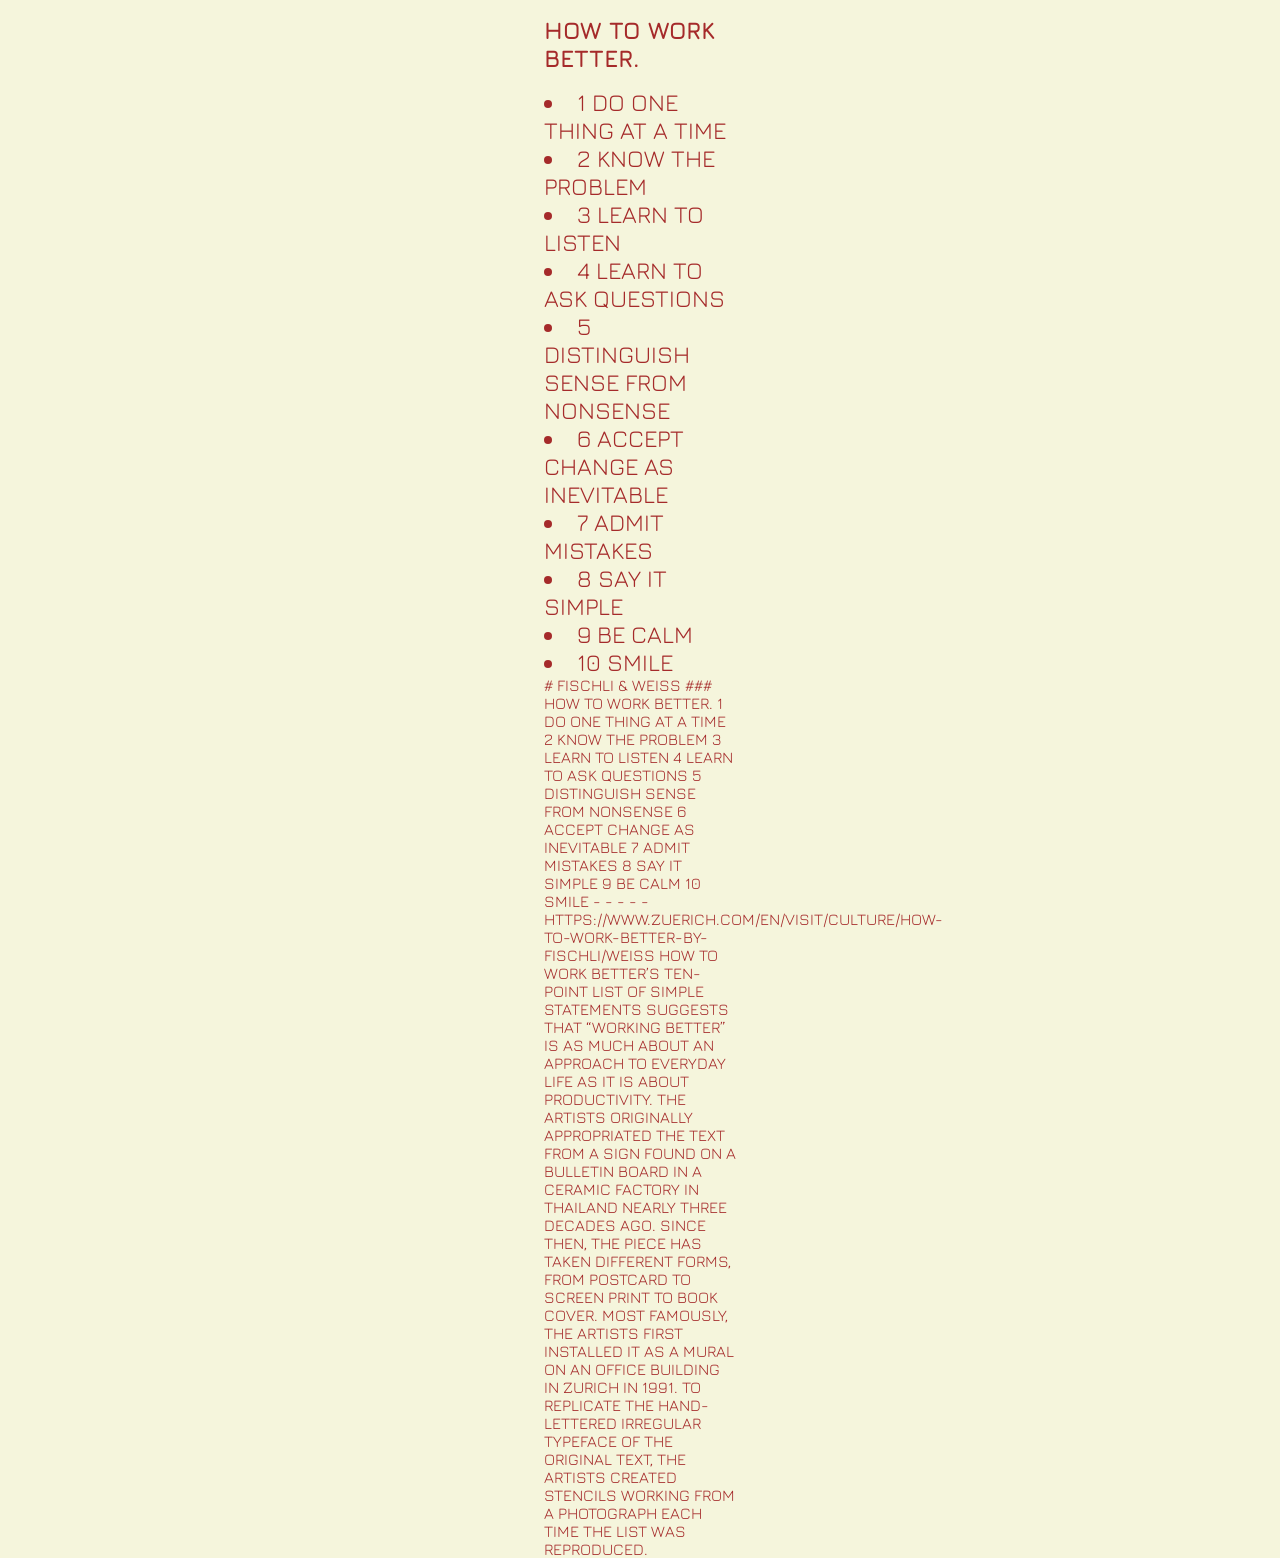
==== how-to-work-better.html @ 9b9a9c3d "Update how-to-work-better.html" ====
<!DOCTYPE html>
<html lang="en">

<head>
    <meta charset="UTF-8">
    <meta name="viewport" content="width=device-width, initial-scale=1.0">
    <title>how to work better.</title>
    <link rel="stylesheet" href="style.css">

    <link rel="preconnect" href="https://fonts.googleapis.com">
    <link rel="preconnect" href="https://fonts.gstatic.com" crossorigin>
    <link href="https://fonts.googleapis.com/css2?family=Jura:wght@300..700&display=swap" rel="stylesheet">

    <style>
        body {
            font-family: "Jura", sans-serif;
            text-transform: uppercase;

            max-width: 12rem;
            margin: auto;

            color: brown;
            background-color: beige;
        }

        h1,
        li {
            font-size: 1.5rem;
        }

        font-size: 1.5rem;
        font-weight: 400;
        margin-bottoms: 0.25rem;
    </style>
</head>

<body>

    <h1>How to work better.</h1>

    <li>1 Do one thing at a time</li>
    <li>2 Know the problem</li>
    <li>3 Learn to listen</li>
    <li>4 Learn to ask questions</li>
    <li>5 Distinguish sense from nonsense</li>
    <li>6 Accept change as inevitable</li>
    <li>7 Admit mistakes</li>
    <li>8 Say it simple</li>
    <li>9 Be calm</li>
    <li>10 Smile</li>

    # Fischli & Weiss
    ### How to work better.


    1 Do one thing at a time

    2 Know the problem

    3 Learn to listen

    4 Learn to ask questions

    5 Distinguish sense from nonsense

    6 Accept change as inevitable

    7 Admit mistakes

    8 Say it simple

    9 Be calm

    10 Smile



    - - - - -

    https://www.zuerich.com/en/visit/culture/how-to-work-better-by-fischli/weiss

    How to Work Better’s ten-point list of simple statements suggests that “working better” is as much about an approach
    to everyday life as it is about productivity.
    The artists originally appropriated the text from a sign found on a bulletin board in a ceramic factory in Thailand
    nearly three decades ago.
    Since then, the piece has taken different forms, from postcard to screen print to book cover.
    Most famously, the artists first installed it as a mural on an office building in Zurich in 1991.
    To replicate the hand-lettered irregular typeface of the original text, the artists created stencils working from a
    photograph each time the list was reproduced.

</body>

</html>
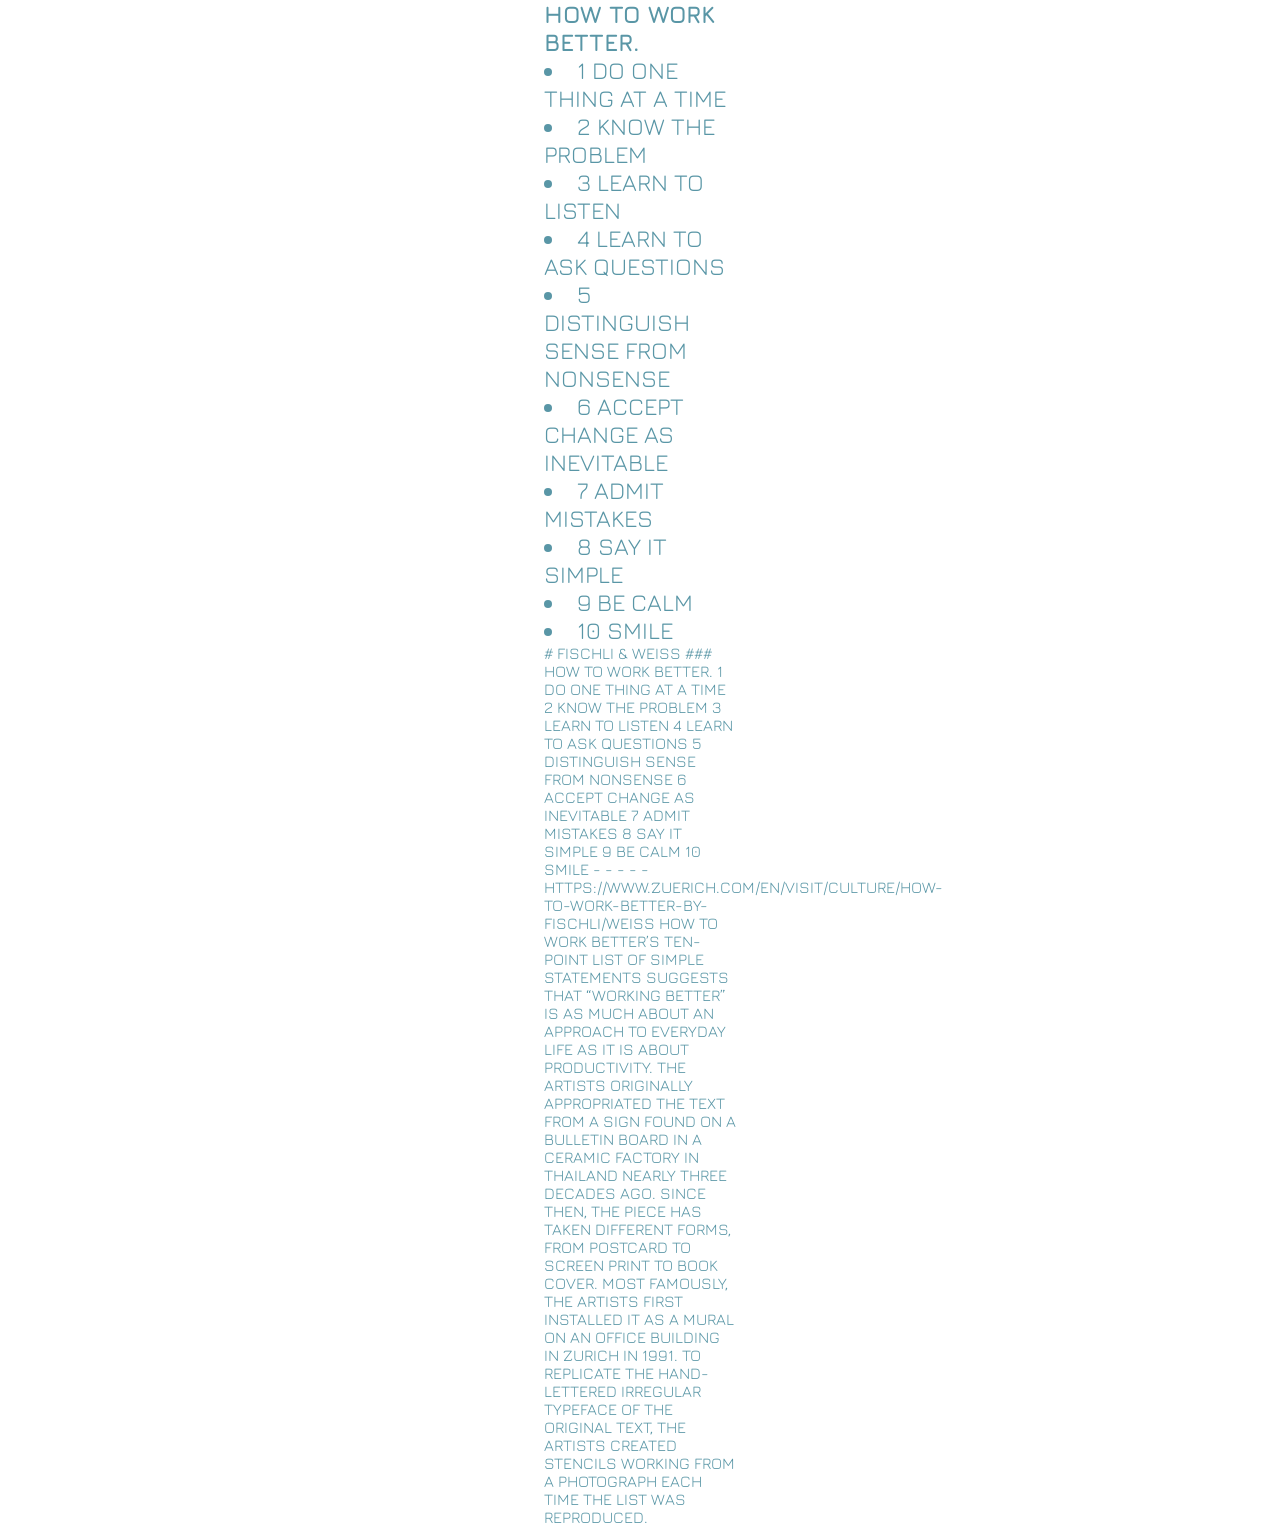
==== commit e5ca2281: "ggg" ====
--- a/how-to-work-better.html
+++ b/how-to-work-better.html
@@ -1,6 +1,5 @@
 <!DOCTYPE html>
 <html lang="en">
-
 <head>
     <meta charset="UTF-8">
     <meta name="viewport" content="width=device-width, initial-scale=1.0">
@@ -12,82 +11,72 @@
     <link href="https://fonts.googleapis.com/css2?family=Jura:wght@300..700&display=swap" rel="stylesheet">
 
     <style>
-        body {
-            font-family: "Jura", sans-serif;
-            text-transform: uppercase;
+        body{
+        font-family: "Jura", sans-serif;
+        text-transform: uppercase;
 
-            max-width: 12rem;
-            margin: auto;
+        max-width: 12rem;
+        margin: auto;
 
-            color: brown;
-            background-color: beige;
+        color: hsl(192,30%,50%);
+        background-color: linear-gradient (#eef,#ccdd);
         }
-
-        h1,
-        li {
-            font-size: 1.5rem;
-        }
-
+        h1, li { font-size: 1.5rem;}
         font-size: 1.5rem;
         font-weight: 400;
         margin-bottoms: 0.25rem;
     </style>
 </head>
-
 <body>
 
     <h1>How to work better.</h1>
 
-    <li>1 Do one thing at a time</li>
-    <li>2 Know the problem</li>
-    <li>3 Learn to listen</li>
-    <li>4 Learn to ask questions</li>
-    <li>5 Distinguish sense from nonsense</li>
-    <li>6 Accept change as inevitable</li>
-    <li>7 Admit mistakes</li>
-    <li>8 Say it simple</li>
-    <li>9 Be calm</li>
-    <li>10 Smile</li>
+    <li>1	Do one thing at a time</li>
+    <li>2	Know the problem</li>
+    <li>3	Learn to listen</li>
+    <li>4	Learn to ask questions</li>
+    <li>5	Distinguish sense from nonsense</li>
+    <li>6	Accept change as inevitable</li>
+    <li>7	Admit mistakes</li>
+    <li>8	Say it simple</li>
+    <li>9	Be calm</li>
+    <li>10	Smile</li>
 
-    # Fischli & Weiss
-    ### How to work better.
+    # 	Fischli & Weiss
+###	How to work better.
 
 
-    1 Do one thing at a time
+1	Do one thing at a time
 
-    2 Know the problem
+2	Know the problem
 
-    3 Learn to listen
+3	Learn to listen
 
-    4 Learn to ask questions
+4	Learn to ask questions
 
-    5 Distinguish sense from nonsense
+5	Distinguish sense from nonsense
 
-    6 Accept change as inevitable
+6	Accept change as inevitable
 
-    7 Admit mistakes
+7	Admit mistakes
 
-    8 Say it simple
+8	Say it simple
 
-    9 Be calm
+9	Be calm
 
-    10 Smile
+10	Smile
 
 
 
-    - - - - -
+- - - - -
 
-    https://www.zuerich.com/en/visit/culture/how-to-work-better-by-fischli/weiss
+https://www.zuerich.com/en/visit/culture/how-to-work-better-by-fischli/weiss
 
-    How to Work Better’s ten-point list of simple statements suggests that “working better” is as much about an approach
-    to everyday life as it is about productivity.
-    The artists originally appropriated the text from a sign found on a bulletin board in a ceramic factory in Thailand
-    nearly three decades ago.
-    Since then, the piece has taken different forms, from postcard to screen print to book cover.
-    Most famously, the artists first installed it as a mural on an office building in Zurich in 1991.
-    To replicate the hand-lettered irregular typeface of the original text, the artists created stencils working from a
-    photograph each time the list was reproduced.
-
+How to Work Better’s ten-point list of simple statements suggests that “working better” is as much about an approach to everyday life as it is about productivity. 
+The artists originally appropriated the text from a sign found on a bulletin board in a ceramic factory in Thailand nearly three decades ago. 
+Since then, the piece has taken different forms, from postcard to screen print to book cover. 
+Most famously, the artists first installed it as a mural on an office building in Zurich in 1991. 
+To replicate the hand-lettered irregular typeface of the original text, the artists created stencils working from a photograph each time the list was reproduced.
+    
 </body>
-
 </html>
--- a/style.css
+++ b/style.css
@@ -0,0 +1,9 @@
+
+/*reset */
+* {
+    margin: 0; padding: 0;
+}
+
+body {
+    font-family: system-ui;
+}
